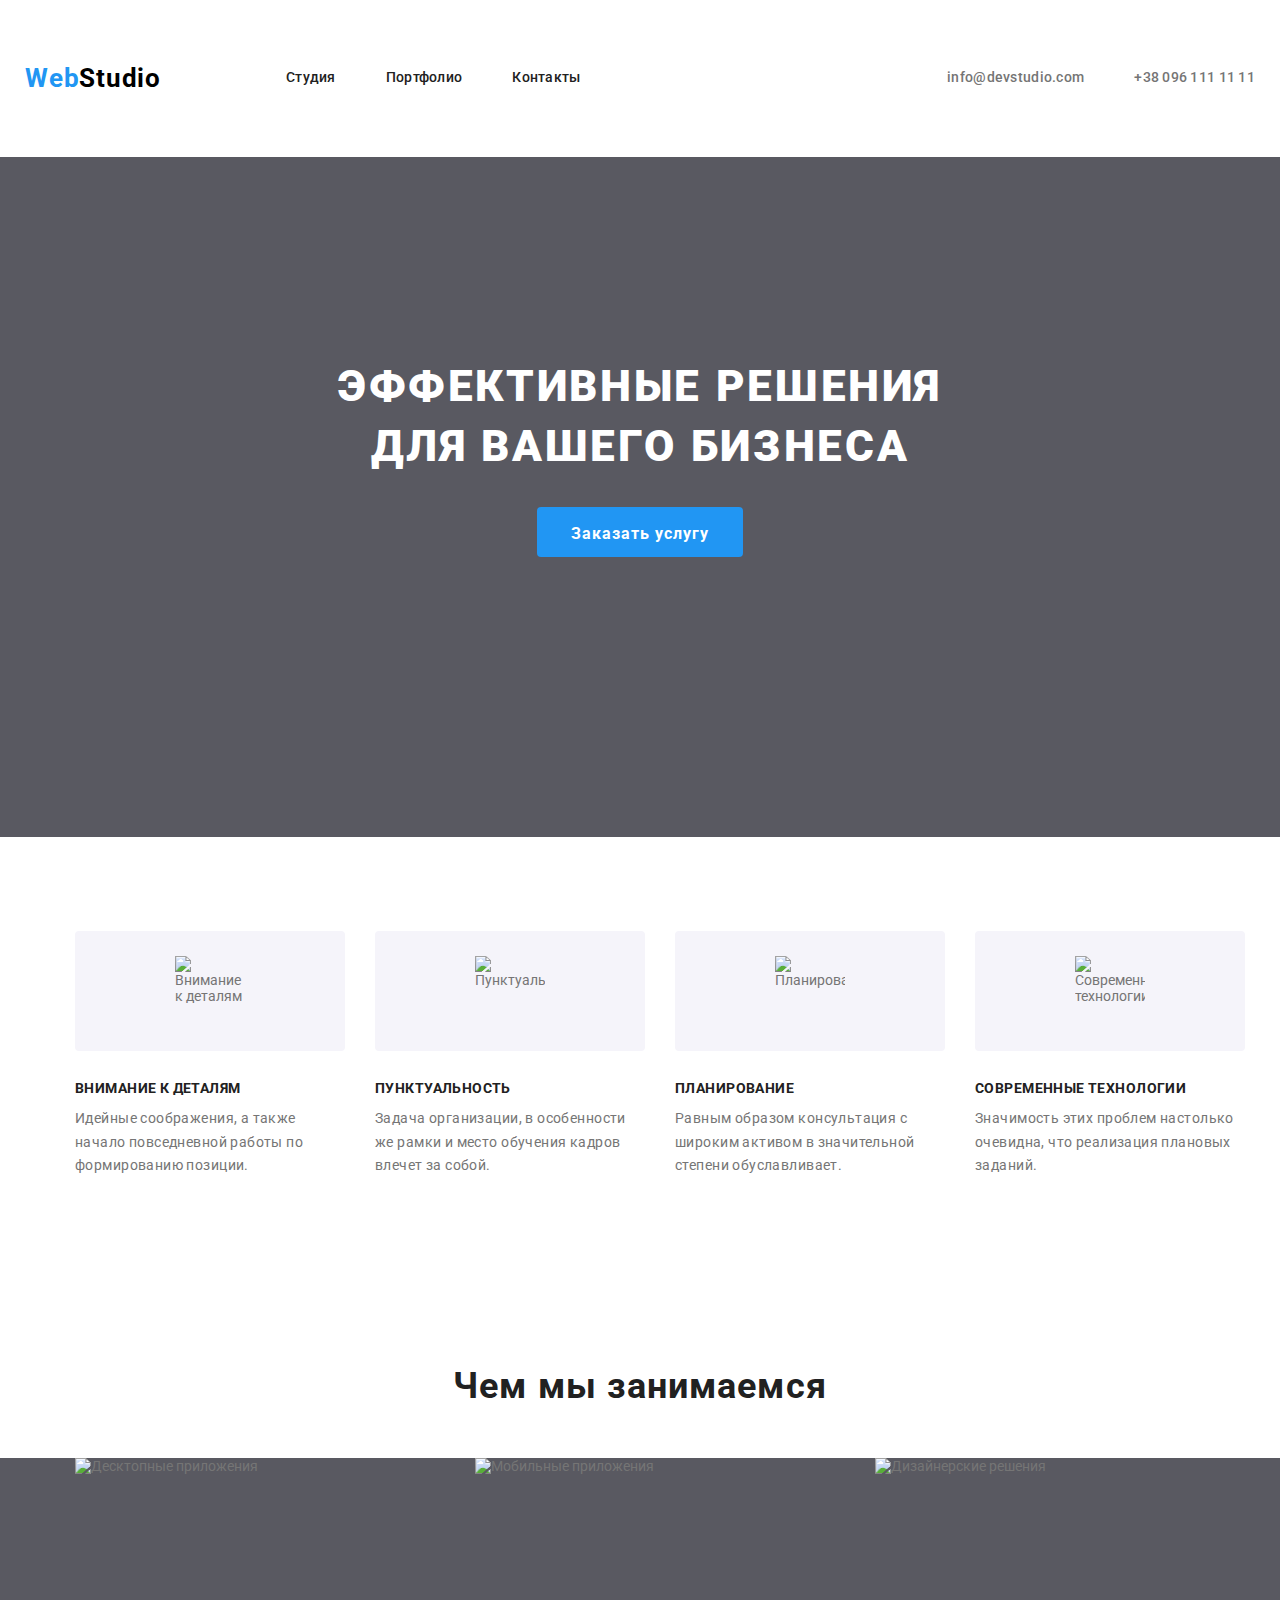
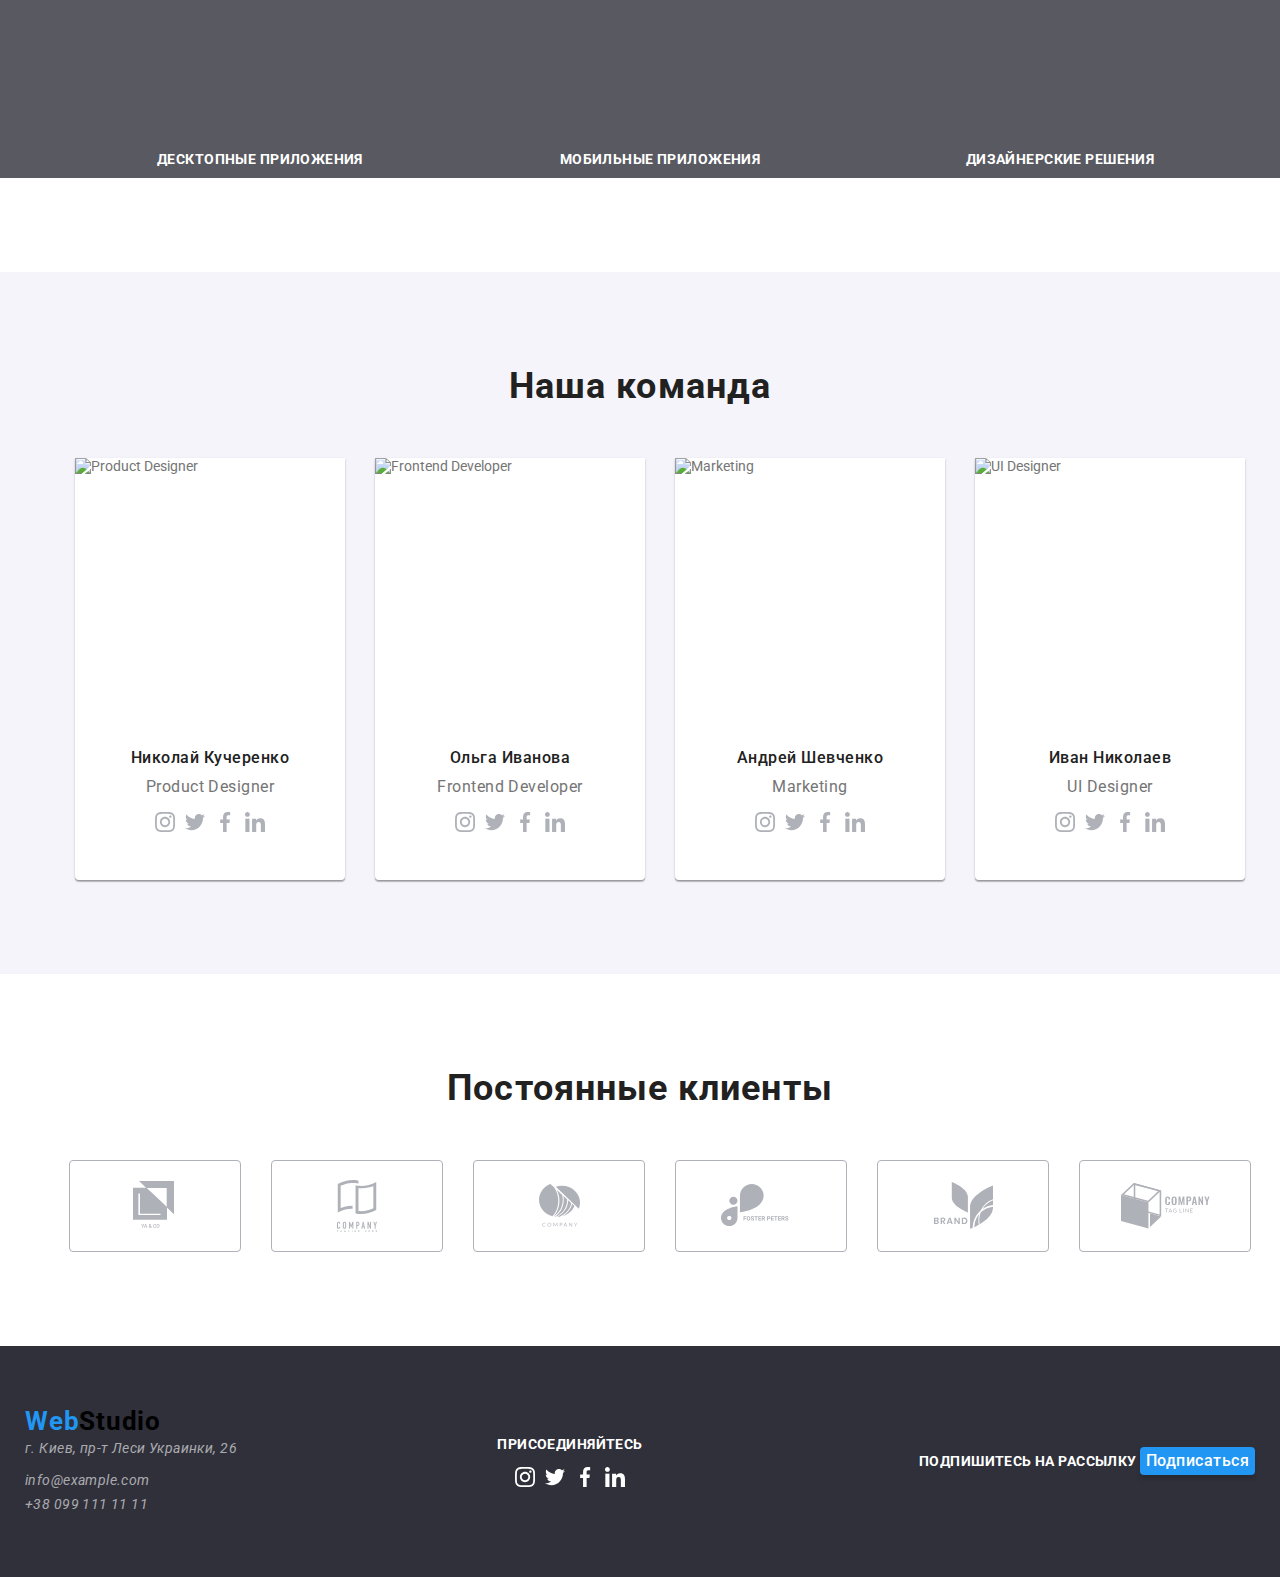
==== index.html @ 0b878e2d "сделано 2 страницы - студия и портфолио" ====
<!DOCTYPE html>
<html lang="en">
<head>
    <meta charset="UTF-8">
    <meta name="viewport" content="width=device-width, initial-scale=1.0">
    <title>WebStudio</title>
    <link href="https://fonts.googleapis.com/css2?family=Raleway:wght@700&family=Roboto:wght@400;500;700;900&display=swap" rel="stylesheet">
    <link rel="stylesheet" href="./CSS/normalize.css">
    <link rel="stylesheet" href="./CSS/styles.css">
</head>
<body>
    <header class="header">
        <div class="container">      
        <nav class="navigation">
    <a class="logo link" href="">
        <span class="web">Web</span>Studio
    </a>    
    <ul class="navigation-list list">
        <li class="navigation-list-item"> 
            <a class="navigation-link link" href="./index.html">Студия</a> </li>
        <li class="navigation-list-item"> 
            <a class="navigation-link link" href="./portfolio.html">Портфолио</a> </li>
        <li class="navigation-list-item"> 
            <a class="navigation-link link" href="">Контакты</a> </li>
    </ul>
</nav>
    <ul class="header-address list">
        <li> <a class="header-mailto link" href="mailto:info@devstudio.com">info@devstudio.com</a> </li>
        <li> <a class="header-tel link" href="tel:+380961111111">+38 096 111 11 11</a> </li>
    </ul>
    </div>
</header>
    <main>
    <section class="hero">
        <div class="container">
        <h1 class="hero-title">Эффективные решения для вашего бизнеса</h1>
        <button class="modal-button">Заказать услугу</button>
    </div>
</section>
<section class="section">
    <ul class="special list">
    <li class="speciality features">
    <img class="special-item-img" src="../homework-01/images/Vector.svg" alt="Внимание к деталям">
    <h3 class="subtitle">Внимание к деталям</h3> 
    <p class="description">Идейные соображения, а также начало повседневной 
        работы по формированию позиции. </p>  
    </li>
    <li class="speciality features">
<img class="special-item-img" src="../homework-01/images/Vector(1).svg" alt="Пунктуальность">
<h3 class="subtitle">Пунктуальность</h3> 
<p class="description">Задача организации, в особенности же рамки
     и место обучения кадров влечет за собой. </p>  
</li>
    <li class="speciality features">
<img class="special-item-img" src="../homework-01/images/Vector(2).svg" alt="Планирование">
<h3 class="subtitle">Планирование</h3> 
<p class="description">Равным образом консультация с широким 
    активом в значительной степени обуславливает.</p>  
</li>
    <li class="speciality features">
<img class="special-item-img" src="../homework-01/images/Vector(3).svg" alt="Современные технологии">
<h3 class="subtitle">Современные технологии</h3> 
<p class="description">Значимость этих проблем настолько очевидна,
     что реализация плановых заданий.</p>  
</li>
</ul>
</section>
<section class="section">
<h2 class="section-subtitle">Чем мы занимаемся</h2>
<ul class="doing-list list">
    <li class="speciality">
   <img src="../homework-01/images/img.jpg" alt="Десктопные приложения"  width="370"
   height="294">
     <h3 class="subtitle-box">Десктопные приложения</h3>
    </li>
    <li class="speciality">
        <img src="../homework-01/images/box.jpg" alt="Мобильные приложения"  width="370"
        height="294">
          <h3 class="subtitle-box">Мобильные приложения</h3>
    </li>
    <li class="speciality">
        <img src="../homework-01/images/img(1).jpg" alt="Дизайнерские решения"  width="370"
        height="294">
          <h3 class="subtitle-box">Дизайнерские решения</h3>
    </li>
</ul>
</section>
<section class="team section">
    <h2 class="section-subtitle">Наша команда</h2>
   <ul class="our-team list">
    <li class="speciality team-item">
        <img class="our-team-img" src="../homework-01/images/img(2).jpg" alt="Product Designer" width="270" height="260">
        <h3 lang="ru" class="subtitle-name">Николай Кучеренко</h3>
        <p lang="en" class="subtitle-position">Product Designer</p>
        <ul class="team-icon list">
            <li class="icon"> <a class="link" href=""> <img src="./images/insta2.svg" alt="Instagram logo"/> </a>
            </li>
            <li class="icon"> <a  class="link" href=""> <img src="./images/twit1.svg" alt="Twitter logo"/></a>
            </li>
            <li class="icon"> <a class="link" href=""> <img src="./images/faceb1.svg" alt="Facebook logo"/></a>
            </li>
            <li class="icon"> <a class="link" href=""> <img src="./images/link1.svg" alt="Linkedin logo"/></a>
            </li>
        </ul>
    </li>
    <li class="speciality team-item">
        <img class="our-team-img" src="../homework-01/images/img(3).jpg" alt="Frontend Developer" width="270" height="260">
        <h3 lang="ru" class="subtitle-name">Ольга Иванова</h3>
        <p lang="en" class="subtitle-position">Frontend Developer</p>
        <ul class="team-icon list">
            <li class="icon"> <a href=""><img src="./images/insta2.svg" alt="Instagram logo"/> </a>
            </li>
            <li class="icon"> <a href=""><img src="./images/twit1.svg" alt="Twitter logo"/></a>
            </li>
            <li class="icon"> <a href=""><img src="./images/faceb1.svg" alt="Facebook logo"/></a>
            </li>
            <li class="icon"> <a href=""><img src="./images/link1.svg" alt="Linkedin logo"/></a>
            </li>
        </ul>
    </li>
    <li class="speciality team-item">
        <img class="our-team-img" src="../homework-01/images/img(4).jpg" alt="Marketing" width="270" height="260">
        <h3 lang="ru" class="subtitle-name">Андрей Шевченко</h3>
        <p lang="en" class="subtitle-position">Marketing</p>
        <ul class="team-icon list">
            <li class="icon"> <a  href=""> <img src="./images/insta2.svg" alt="Instagram logo"/> </a>
            </li>
            <li class="icon"> <a  href=""> <img src="./images/twit1.svg" alt="Twitter logo"/></a>
            </li>
            <li class="icon"> <a  href=""> <img src="./images/faceb1.svg" alt="Facebook logo"/></a>
            </li>
            <li class="icon"> <a  href=""> <img src="./images/link1.svg" alt="Linkedin logo"/></a>
            </li>
        </ul>
    </li>
    <li class="speciality team-item">
        <img class="our-team-img" src="../homework-01/images/img(5).jpg" alt="UI Designer" width="270" height="260">
        <h3 lang="ru" class="subtitle-name">Иван Николаев</h3>
        <p lang="en" class="subtitle-position">UI Designer</p>
        <ul class="team-icon list">
            <li class="icon"> <a  href=""> <img src="./images/insta2.svg" alt="Instagram logo"/> </a>
            </li>
            <li class="icon"> <a  href=""> <img src="./images/twit1.svg" alt="Twitter logo"/></a>
            </li>
            <li class="icon"> <a  href=""> <img src="./images/faceb1.svg" alt="Facebook logo"/></a>
            </li>
            <li class="icon"> <a  href=""> <img src="./images/link1.svg" alt="Linkedin logo"/></a>
            </li>
        </ul>
    </li>
    </ul>
</section>
<section class="section">
    <h2 class="section-subtitle">Постоянные клиенты</h2>
    <ul class="our-clients list">
        <li class="client-icon speciality">
            <a href=""><img src="./images/logo1.svg" alt="Company logo 1"/> </a>
        </li>
        <li class="client-icon speciality">
            <a href=""><img src="./images/logo2.svg" alt="Company logo 2"/> </a>
        </li>
        <li class="client-icon speciality">
            <a href=""><img src="./images/logo3.svg" alt="Company logo 3"/> </a>
        </li>
        <li class="client-icon speciality">
            <a href=""><img src="./images/logo4.svg" alt="Company logo 4"/> </a>
        </li>
        <li class="client-icon speciality">
            <a href=""><img src="./images/logo5.svg" alt="Company logo 5"/> </a>
        </li>
        <li class="client-icon speciality">
            <a href=""><img src="./images/logo6.svg" alt="Company logo 6"/> </a>
        </li>
    </ul>
</section>
</main>
<footer class="footer">
    <div class="container">
  <div class="footer-logo">  
      <a class="logo link" href="">
    <span class="web">Web</span>Studio
</a> 
    <address>
        <p class="address">г. Киев, пр-т Леси Украинки, 26</p>
        <a class="footer-mailto" href="mailto:info@example.com">info@example.com</a> <br/>
        <a class="footer-tel" href="tel:+380991111111">+38 099 111 11 11</a>
    </address>
</div>
<div class="footer-subscribe">
<b class="footer-subtitle">ПРИСОЕДИНЯЙТЕСЬ</b>
        <ul class="footer-icons list">
    <li class="footer-icons-label"> 
     <a href=""><img src="./images/instagram-f.svg" alt="Instagram logo"/> </a>
    </li>
    <li class="footer-icons-label"> 
        <a  href=""> <img src="./images/twitter-f.svg" alt="Twitter logo"/> </a>
    </li>
    <li class="footer-icons-label"> 
        <a  href=""> <img src="./images/facebook-f.svg" alt="Facebook logo"/> </a>
    </li>
    <li class="footer-icons-label"> 
        <a  href=""> <img src="./images/linkedin-f.svg" alt="Linkedin logo"/> </a>
    </li>
</ul>
</div>
<div>
    <b class="footer-subtitle">ПОДПИШИТЕСЬ НА РАССЫЛКУ</b>
    <button class="footer-button">Подписаться</button>
</div>
    </div>
</footer>
</body>
</html>
---- CSS/styles.css ----
:root {
    --main-font:'Roboto', sans-serif;
    --secondary-font:'Raleway', sans-serif;
    --title-light-theme-color: #212121;
    --title-dark-theme-color:#FFFFFF;
    --main-text-color:#757575;
    --aksent-color:#2196F3;
}
body {
    font-family: var(--main-font);
    font-size: 14px;
    background-color: #FFFFF;
    color: var(--main-text-color);
}
.logo {
margin-right: 85px;
font-family: var(--secondary-font)
font-style: normal;
font-weight: bold;
font-size: 26px;
line-height: 1.19;
letter-spacing: 0.03em;
color:#000000;
}
.web {
    color: var(--aksent-color);
}
.link {
    text-decoration: none;
    display: block;
}
.list {
    list-style:none;
}
.container {
    width: 1230px;
    padding-left: 15px;
    padding-right: 15px;
    margin-left: auto;
    margin-right: auto;
}
.header {
    padding-top: 24px;
    padding-bottom: 25px;
    }
.header .container {
    display: flex;
    align-items: center;
    justify-content: space-between;
}
.header-address {
    display: flex;}
.header-mailto, .header-tel {
    padding-top: 32px;
    padding-bottom: 32px;
}
.header-mailto {
    margin-right: 50px;
}
.navigation {
    display: flex;
    align-items: center;
}
.navigation-list {
display: flex;
}
.navigation-link {
padding-top: 32px;
padding-bottom: 32px;
}
.navigation-list-item:not(:last-child) {
    margin-right: 50px;
}
.navigation-link,.header-mailto,.header-tel {
    font-weight: 500;
    font-size: 14px;
    line-height: 1.14;
    letter-spacing: 0.02em;  
    color: var(--title-light-theme-color);
}
.navigation-link:hover,
.navigation-link:focus {
    color: var(--aksent-color);
}
.header-address {
    margin-top: 0px;
    margin-bottom: 0px;
}
.header-mailto,.header-tel {
    color: var(--main-text-color);
    }
.header-mailto:hover, 
.header-mailto:focus {
color: var(--aksent-color);
}
.header-tel:hover, 
.header-tel:focus {
color: var(--aksent-color);
}
.hero {
    display: flex;
    background-color: rgba(47, 48, 58, 0.8);
    padding-left: 317px;
    padding-right: 317px;
    padding-top: 200px;
    padding-bottom: 280px;
}
.hero-title {
    margin-top: 0px;
margin-bottom: 30px;
font-weight: 900;
font-size: 44px;
line-height:1.36;
text-align: center;
letter-spacing: 0.06em;
text-transform: uppercase;
color: var(--title-dark-theme-color);
}
.modal-button {
display: flex;
margin: auto;
padding: 10px 32px;
min-width: 200px;
height: 50px;
font-weight: bold;
font-size: 16px;
line-height: 1.88;
text-align: center;
letter-spacing: 0.06em;
background-color: var(--aksent-color);
color: var(--title-dark-theme-color);
border-radius: 4px;
border-color: transparent;
}
img {
    display: block;
}
p {
    margin-top: 0px;
    margin-bottom: 0px;
}
.section {
    padding-top: 94px;
    padding-bottom: 94px;
}
.special {
    display: flex;
    justify-content: center;
    margin-top: 0px;
    margin-bottom: 0px;
    }
.speciality:not(:last-child) {
    margin-right: 30px;}

.special-item-img {
display: flex;
justify-content: center;
align-items: center;
margin-bottom: 30px;
width: 70px;
height: 70px;
padding-left: 100px;
padding-right: 100px;
padding-top: 25px;
padding-bottom: 25px;
background: #F5F4FA;
border-color: transparent;
border-radius: 4px;
}    
.subtitle, .subtitle-box, .footer-subtitle {
font-weight: bold;
font-size: 14px;
line-height: 1.14;
letter-spacing: 0.03em;
text-transform: uppercase;
color: var(--title-light-theme-color)
}
.features {
    width: 270px;
}
.doing-list {
    display: flex;
    justify-content: center;
    margin-top: 0px;
    margin-bottom: 0px;
    background: rgba(47, 48, 58, 0.8);
}
.team {
    background: #F5F4FA;
}
h2 {
    margin-top: 0px;
    margin-bottom: 50px;
}
h3 {
    margin-top: 0px;
    margin-bottom: 10px;
}
.our-team {
    display: flex;
    justify-content: center;
    margin-top: 0px;
    margin-bottom: 0px;   
}
.team-item {
    width: 270px;
height: 422px;
background: #FFFFFF;
box-shadow: 0px 2px 1px rgba(0, 0, 0, 0.2), 0px 1px 1px rgba(0, 0, 0, 0.14), 0px 1px 3px rgba(0, 0, 0, 0.12);
border-radius: 0px 0px 4px 4px;
}
.our-team-img {
    margin-bottom: 30px;
}
.description, .description-portfolio {
font-size: 14px;
line-height: 1.71;
letter-spacing: 0.03em;
color:var(--main-text-color);
}
.description-portfolio {
margin-bottom: 20px;
font-size: 16px;
line-height: 1.88;
}
.section-subtitle {
font-weight: bold;
font-size: 36px;
line-height: 1.16;
text-align: center;
letter-spacing: 0.03em;
color: var(--title-light-theme-color)
}
.subtitle-box {
text-align: center;
color: var(--title-dark-theme-color);
}
.subtitle-name {
    margin-bottom: 10px;
}
.subtitle-position {
    margin-bottom: 16px;
}
.subtitle-name, .subtitle-position {
font-weight: 500;
font-size: 16px;
line-height: 1.19;
text-align: center;
letter-spacing: 0.03em;
color: var(--title-light-theme-color)
}
.subtitle-position {
font-weight: normal;
color: var(--main-text-color);
}
.team-icon {
    display: flex;
    align-items: center;
    justify-content: center;
    padding-left: 0px;
}
.icon:hover,
.icon:focus {
    background-color: var(--aksent-color);
}
.icon:not(:last-child) {
    margin-right: 10px;
}
.team-icon-img {
    ;
    width: 44px;
    height: 44px;
}
.our-clients {
    display: flex;
    justify-content: center;
    margin-top: 0px;
    margin-bottom: 0px;
}
.client-icon {
display: flex;
justify-content: center;
align-items: center;
width: 170px;
height: 90px;
border: 1px solid #AFB1B8;
border-radius: 4px;
}
.client-icon:not(:last-child) {
    margin-right: 30px;
}
.client-icon:hover,
.client-icon:focus {
    border-color: var(--aksent-color);
}


.footer {
    background: #2F303A;
    padding-top: 60px;
    padding-bottom: 60px;
}
.footer .container {
    display: flex;
    justify-content: space-between;
    align-items: center;
   
}
.footer-logo {
    margin-right: 69px;
}
.address {
color:var(--title-dark-theme-color);
}
.footer-mailto, .footer-tel, .address{
text-decoration: none;
    font-weight: normal;
font-size: 14px;
line-height: 1.71;
letter-spacing: 0.03em;
color: rgba(255, 255, 255, 0.6);
}

.address,.footer-mailto {
margin-bottom: 9px;
}

.footer-mailto:hover,
.footer-mailto:focus {
    color: var(--aksent-color);
}
.footer-tel:hover,
.footer-tel:focus {
    color: var(--aksent-color);
}
.footer-subscribe {
margin-right: 94px;
   }
.footer-subtitle {
padding-top: 72px;
margin-bottom: 20px;
color: var(--title-dark-theme-color);
}
.footer-icons {
    display: flex;
    justify-content: center;
    align-items: center;
    padding-left: 0px;
    margin-bottom: 0px;
    }
.footer-icons-label:not(:last-child) {
    margin-right: 10px;}

.footer-button {
font-weight: 500;
font-size: 16px;
line-height: 1.625;
text-align: center;
letter-spacing: 0.03em;
color: var(--title-dark-theme-color);
background: var(--aksent-color);
box-shadow: 0px 4px 4px rgba(0, 0, 0, 0.15);
border-radius: 4px;
border: transparent;
}

.button-item {
    display: flex;
    align-items: center;
    justify-content: center;
    padding-bottom: 50px;
}
.button {
    
    margin-right: 8px;
    padding-top: 6px;
    padding-bottom: 6px;
    padding-left: 22px;
    padding-right: 22px;
background: #F5F4FA;
border-radius: 4px;
border-color: transparent;
}
.button:hover,
.button:focus {
    background-color: var(--aksent-color);
    color: var(--title-dark-theme-color);
}
.portfolio-container {
    display: flex;
    flex-wrap: wrap;
    margin-top: 0px;
    margin-bottom: 0px;
}
.portfolio-list {
margin-right: 30px;
margin-bottom: 30px;
width: 370px;
height: 404px;
background: #FFFFFF;
border: 1px solid #EEEEEE;
}
.portfolio-list:nth-child(3n) {
    margin: 0px;
}
.portfolio-list:nth-last-child(-n + 3){
    margin-bottom: 0px;
}
.portfolio-link {
    margin-bottom: 20px;
}
.subtitle-portfolio {
    margin-bottom: 4px;
font-weight: bold;
font-size: 18px;
line-height: 2;
letter-spacing: 0.06em;
color: var(--title-light-theme-color);
}
.subtitle-portfolio, .description-portfolio {
    margin-left: 24px;
    margin-right: 24px;
}
.text-portfolio {
font-size: 18px;
line-height: 1.56;
letter-spacing: 0.03em;
color: var(--title-dark-theme-color);
}
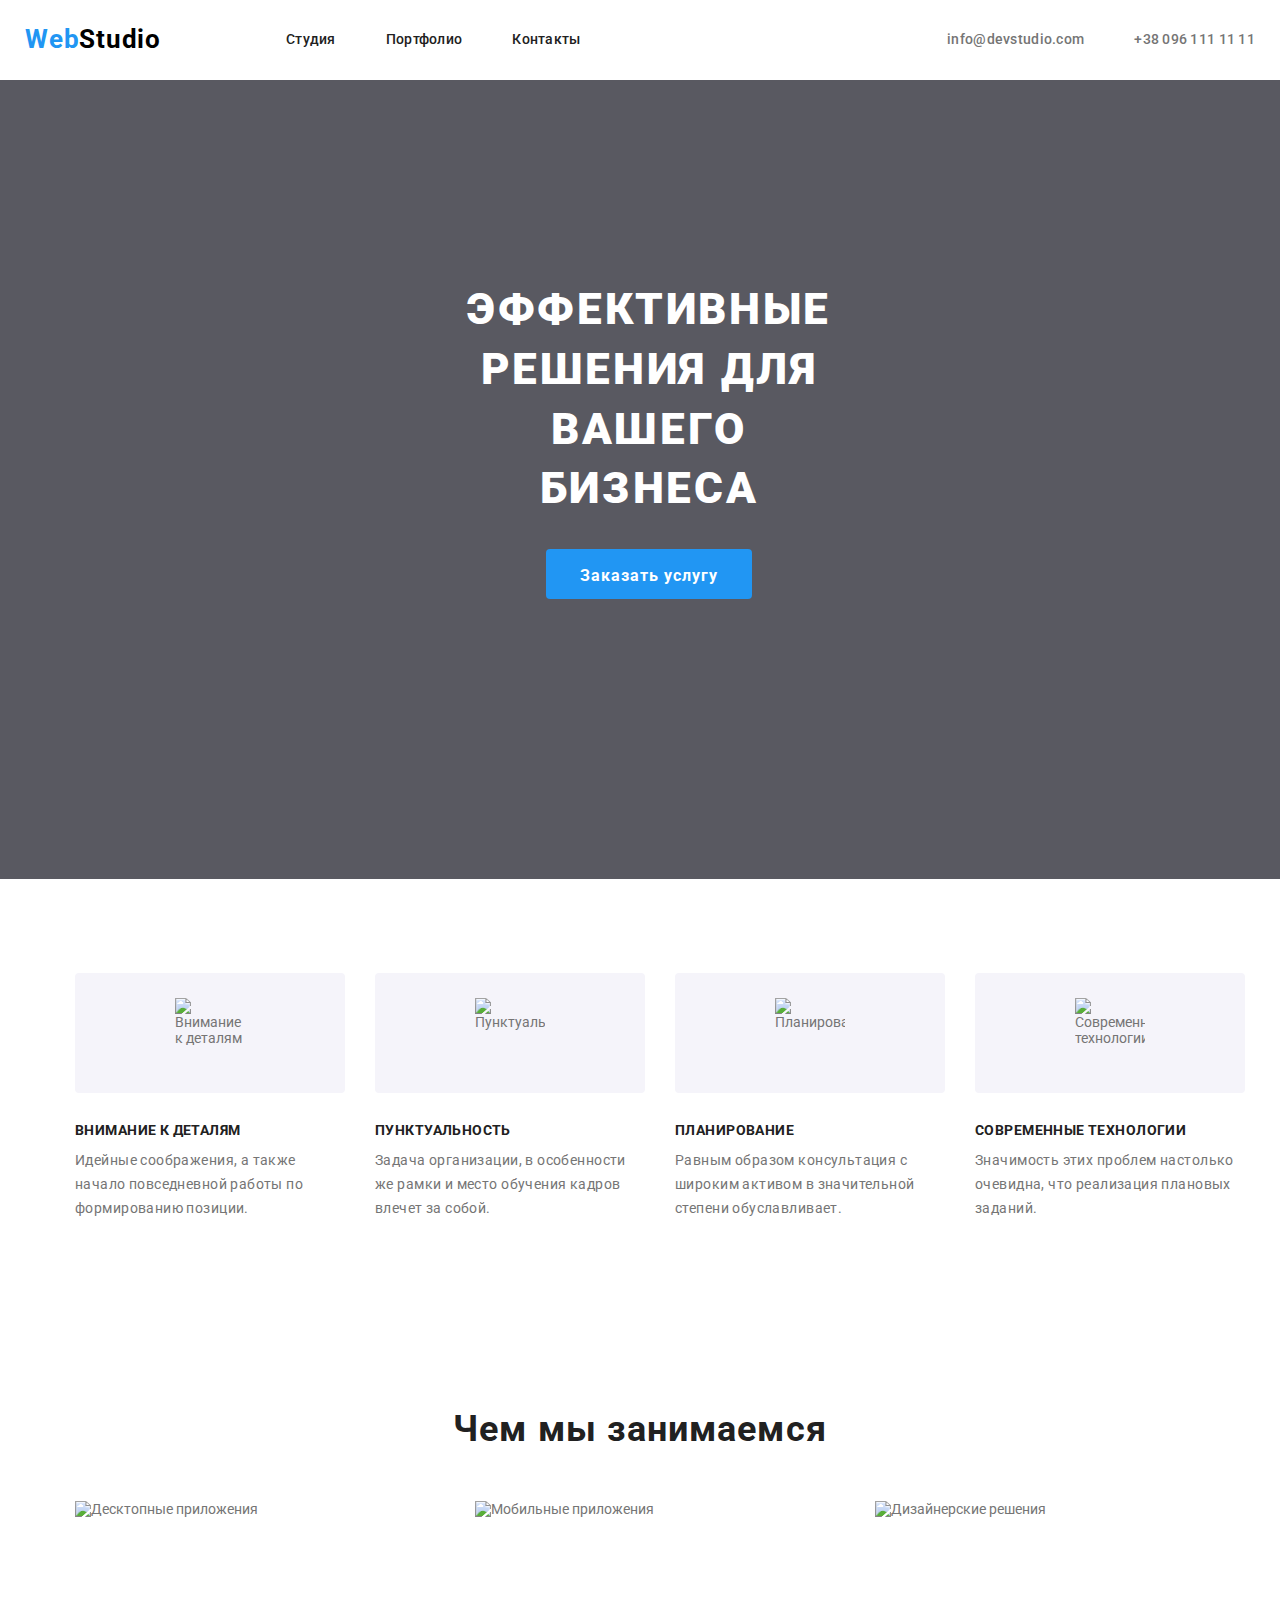
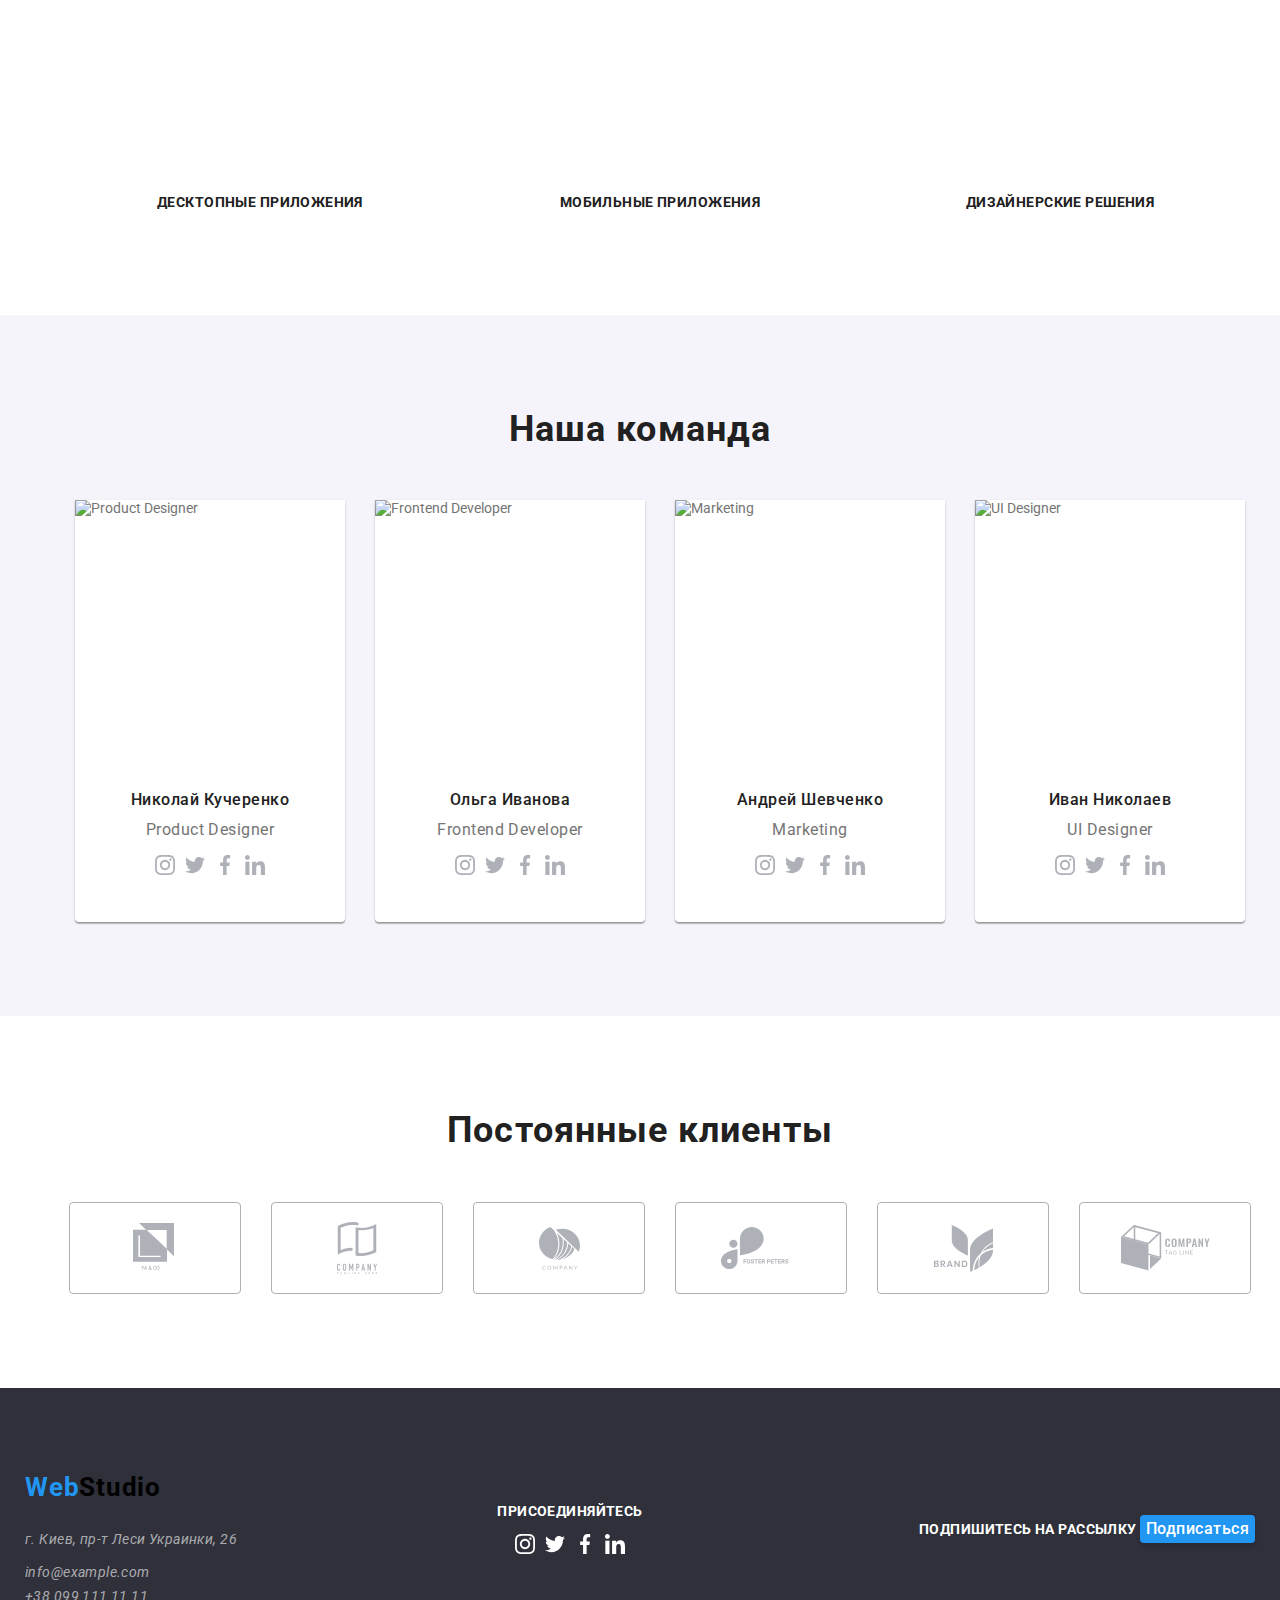
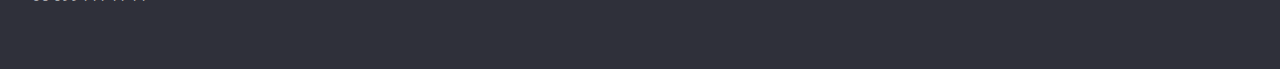
==== commit 92d6b589: "добавила класс контейнер" ====
--- a/index.html
+++ b/index.html
@@ -38,6 +38,7 @@
     </div>
 </section>
 <section class="section">
+    <div class="container">
     <ul class="special list">
     <li class="speciality features">
     <img class="special-item-img" src="../homework-01/images/Vector.svg" alt="Внимание к деталям">
@@ -64,8 +65,10 @@
      что реализация плановых заданий.</p>  
 </li>
 </ul>
+</div>
 </section>
 <section class="section">
+    <div class="container">
 <h2 class="section-subtitle">Чем мы занимаемся</h2>
 <ul class="doing-list list">
     <li class="speciality">
@@ -84,8 +87,10 @@
           <h3 class="subtitle-box">Дизайнерские решения</h3>
     </li>
 </ul>
+</div>
 </section>
 <section class="team section">
+    <div class="container">
     <h2 class="section-subtitle">Наша команда</h2>
    <ul class="our-team list">
     <li class="speciality team-item">
@@ -149,8 +154,10 @@
         </ul>
     </li>
     </ul>
+</div>
 </section>
 <section class="section">
+    <div class="container">
     <h2 class="section-subtitle">Постоянные клиенты</h2>
     <ul class="our-clients list">
         <li class="client-icon speciality">
@@ -172,6 +179,7 @@
             <a href=""><img src="./images/logo6.svg" alt="Company logo 6"/> </a>
         </li>
     </ul>
+</div>
 </section>
 </main>
 <footer class="footer">
--- a/CSS/styles.css
+++ b/CSS/styles.css
@@ -13,6 +13,8 @@
     color: var(--main-text-color);
 }
 .logo {
+padding-top: 24px;
+padding-bottom: 25px;
 margin-right: 85px;
 font-family: var(--secondary-font)
 font-style: normal;
@@ -39,10 +41,6 @@
     margin-left: auto;
     margin-right: auto;
 }
-.header {
-    padding-top: 24px;
-    padding-bottom: 25px;
-    }
 .header .container {
     display: flex;
     align-items: center;
@@ -63,6 +61,8 @@
 }
 .navigation-list {
 display: flex;
+margin-top: 0px;
+margin-bottom: 0px;
 }
 .navigation-link {
 padding-top: 32px;
@@ -100,8 +100,8 @@
 .hero {
     display: flex;
     background-color: rgba(47, 48, 58, 0.8);
-    padding-left: 317px;
-    padding-right: 317px;
+    padding-left: 452px;
+    padding-right: 452px;
     padding-top: 200px;
     padding-bottom: 280px;
 }
@@ -183,7 +183,6 @@
     justify-content: center;
     margin-top: 0px;
     margin-bottom: 0px;
-    background: rgba(47, 48, 58, 0.8);
 }
 .team {
     background: #F5F4FA;
@@ -233,7 +232,7 @@
 }
 .subtitle-box {
 text-align: center;
-color: var(--title-dark-theme-color);
+color: var(--title-light-theme-color);
 }
 .subtitle-name {
     margin-bottom: 10px;
@@ -368,10 +367,10 @@
     display: flex;
     align-items: center;
     justify-content: center;
+    padding-top: 93px;
     padding-bottom: 50px;
 }
 .button {
-    
     margin-right: 8px;
     padding-top: 6px;
     padding-bottom: 6px;
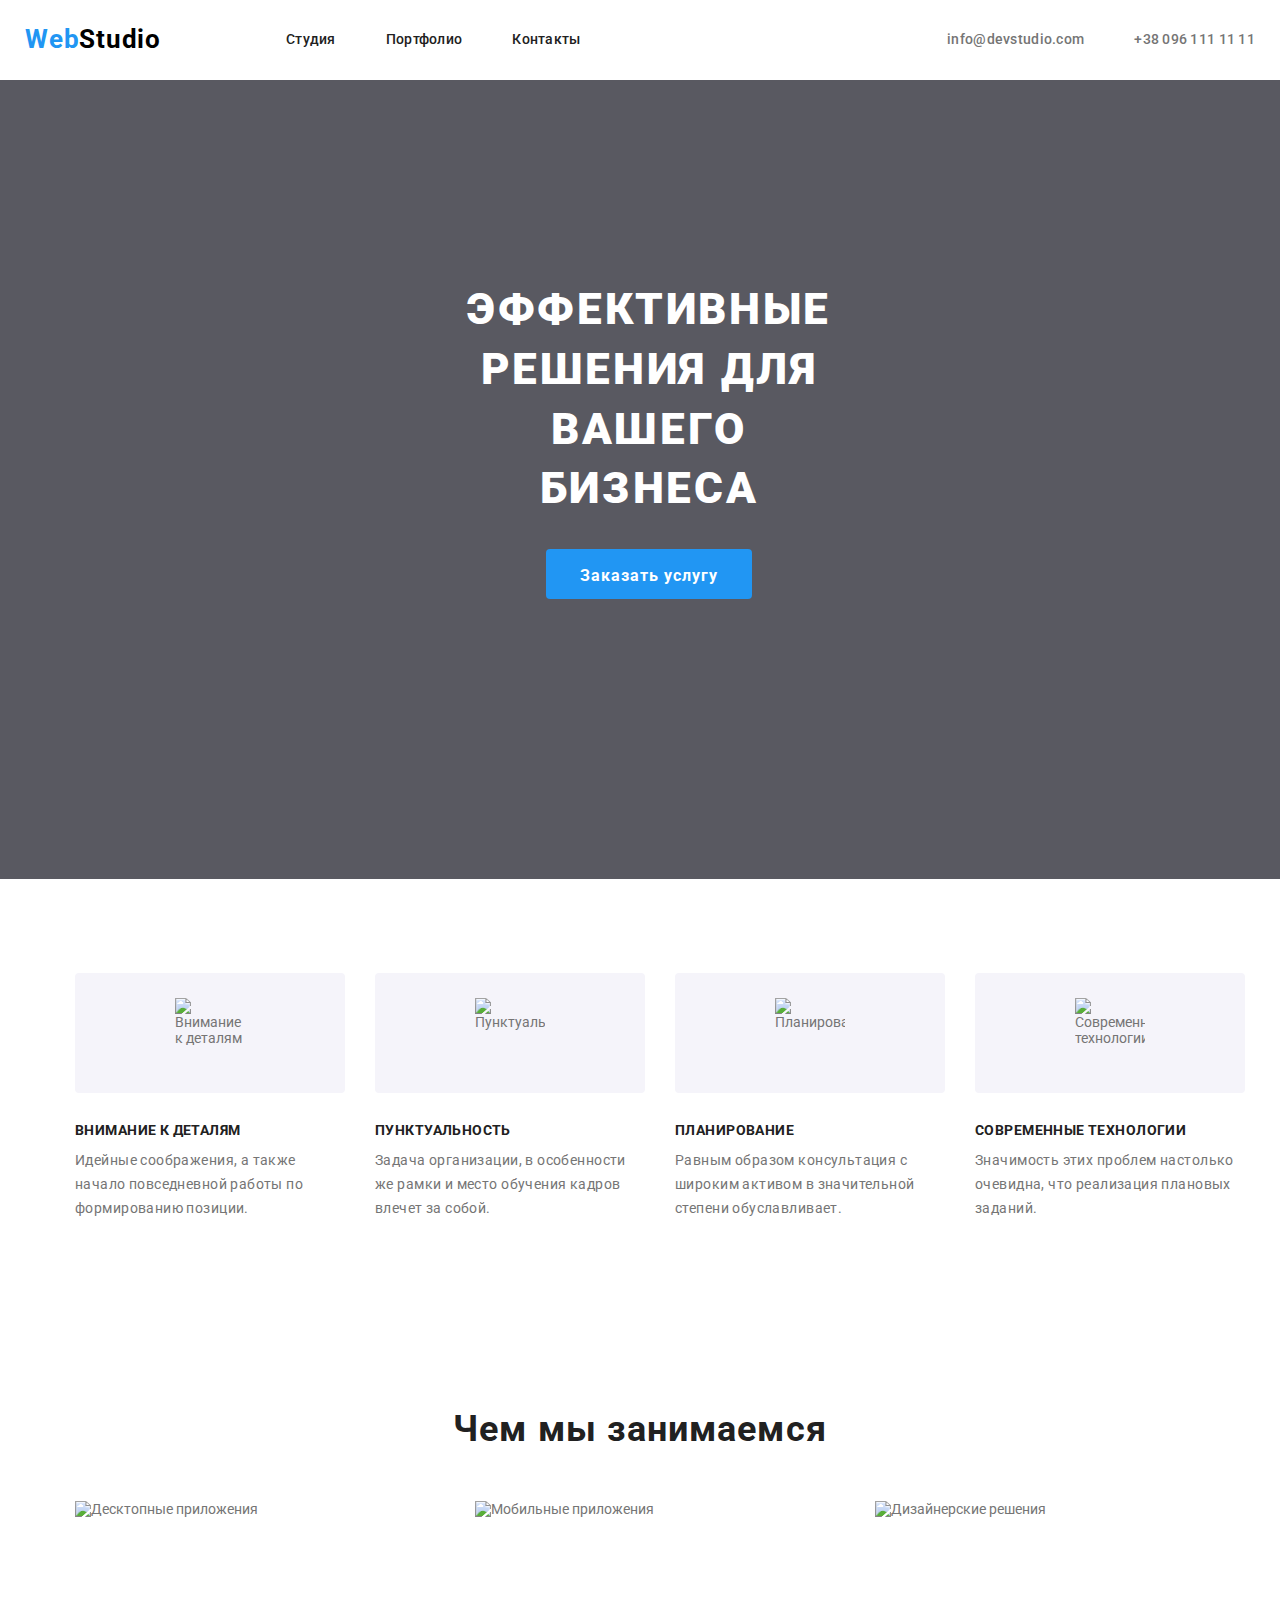
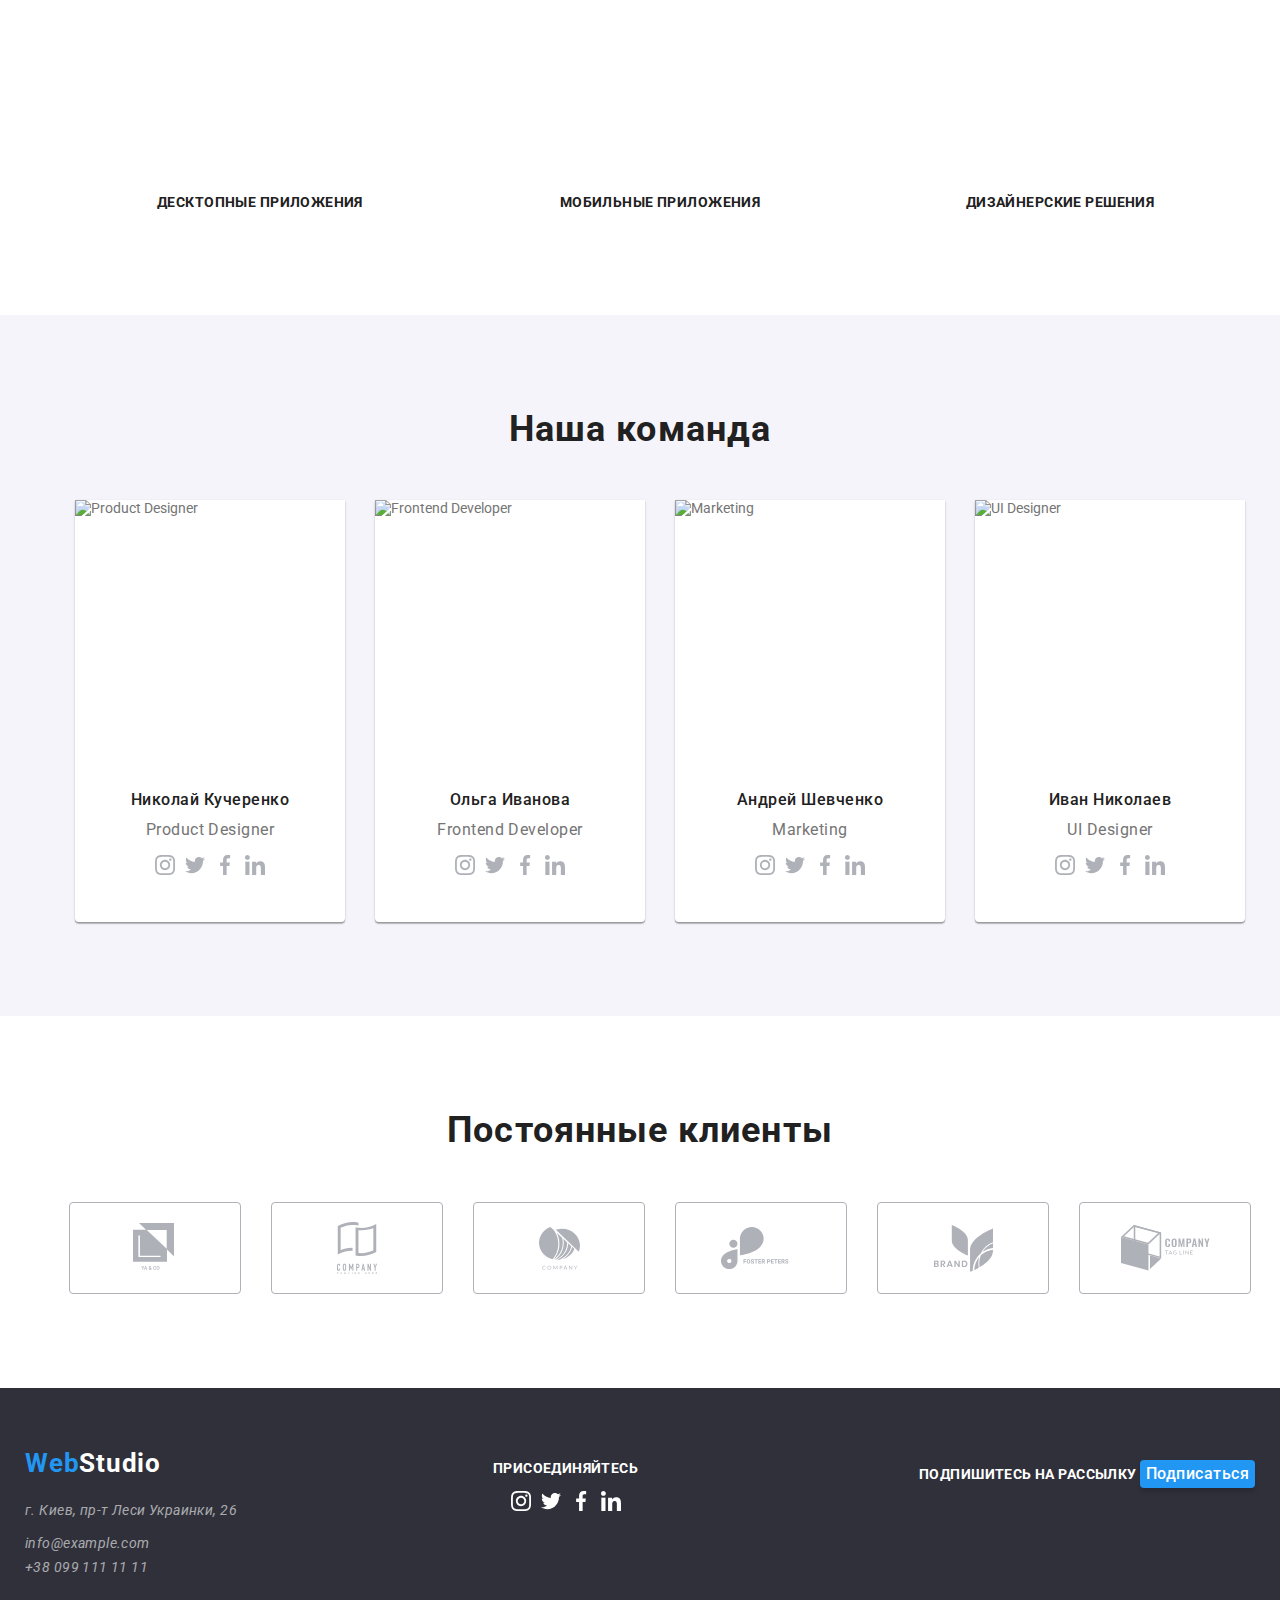
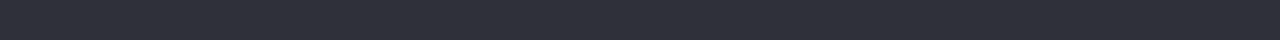
==== commit a7f8fd6f: "расставила падинги в футере" ====
--- a/index.html
+++ b/index.html
@@ -185,7 +185,7 @@
 <footer class="footer">
     <div class="container">
   <div class="footer-logo">  
-      <a class="logo link" href="">
+      <a class="logotype link" href="">
     <span class="web">Web</span>Studio
 </a> 
     <address>
@@ -211,7 +211,7 @@
     </li>
 </ul>
 </div>
-<div>
+<div class="footer-subtitle-subtitle">
     <b class="footer-subtitle">ПОДПИШИТЕСЬ НА РАССЫЛКУ</b>
     <button class="footer-button">Подписаться</button>
 </div>
--- a/CSS/styles.css
+++ b/CSS/styles.css
@@ -292,28 +292,33 @@
 .client-icon:focus {
     border-color: var(--aksent-color);
 }
-
-
 .footer {
-    background: #2F303A;
+    background: #2F303A;   
+}
+.footer .container {
+    display: flex;
+    justify-content: space-between;
+    }
+.footer-logo {
+    margin-right: 69px;
     padding-top: 60px;
     padding-bottom: 60px;
 }
-.footer .container {
-    display: flex;
-    justify-content: space-between;
-    align-items: center;
-   
-}
-.footer-logo {
-    margin-right: 69px;
-}
-.address {
+.logotype {
+margin-bottom: 20px;
+font-family: var(--secondary-font)
+font-style: normal;
+font-weight: bold;
+font-size: 26px;
+line-height: 1.19;
+letter-spacing: 0.03em;
+}
+.logotype,.address {
 color:var(--title-dark-theme-color);
 }
 .footer-mailto, .footer-tel, .address{
 text-decoration: none;
-    font-weight: normal;
+font-weight: normal;
 font-size: 14px;
 line-height: 1.71;
 letter-spacing: 0.03em;
@@ -334,9 +339,13 @@
 }
 .footer-subscribe {
 margin-right: 94px;
+padding-top: 72px;
    }
+ .footer-subtitle-subtitle {
+ padding-top: 72px;
+    
+ }  
 .footer-subtitle {
-padding-top: 72px;
 margin-bottom: 20px;
 color: var(--title-dark-theme-color);
 }
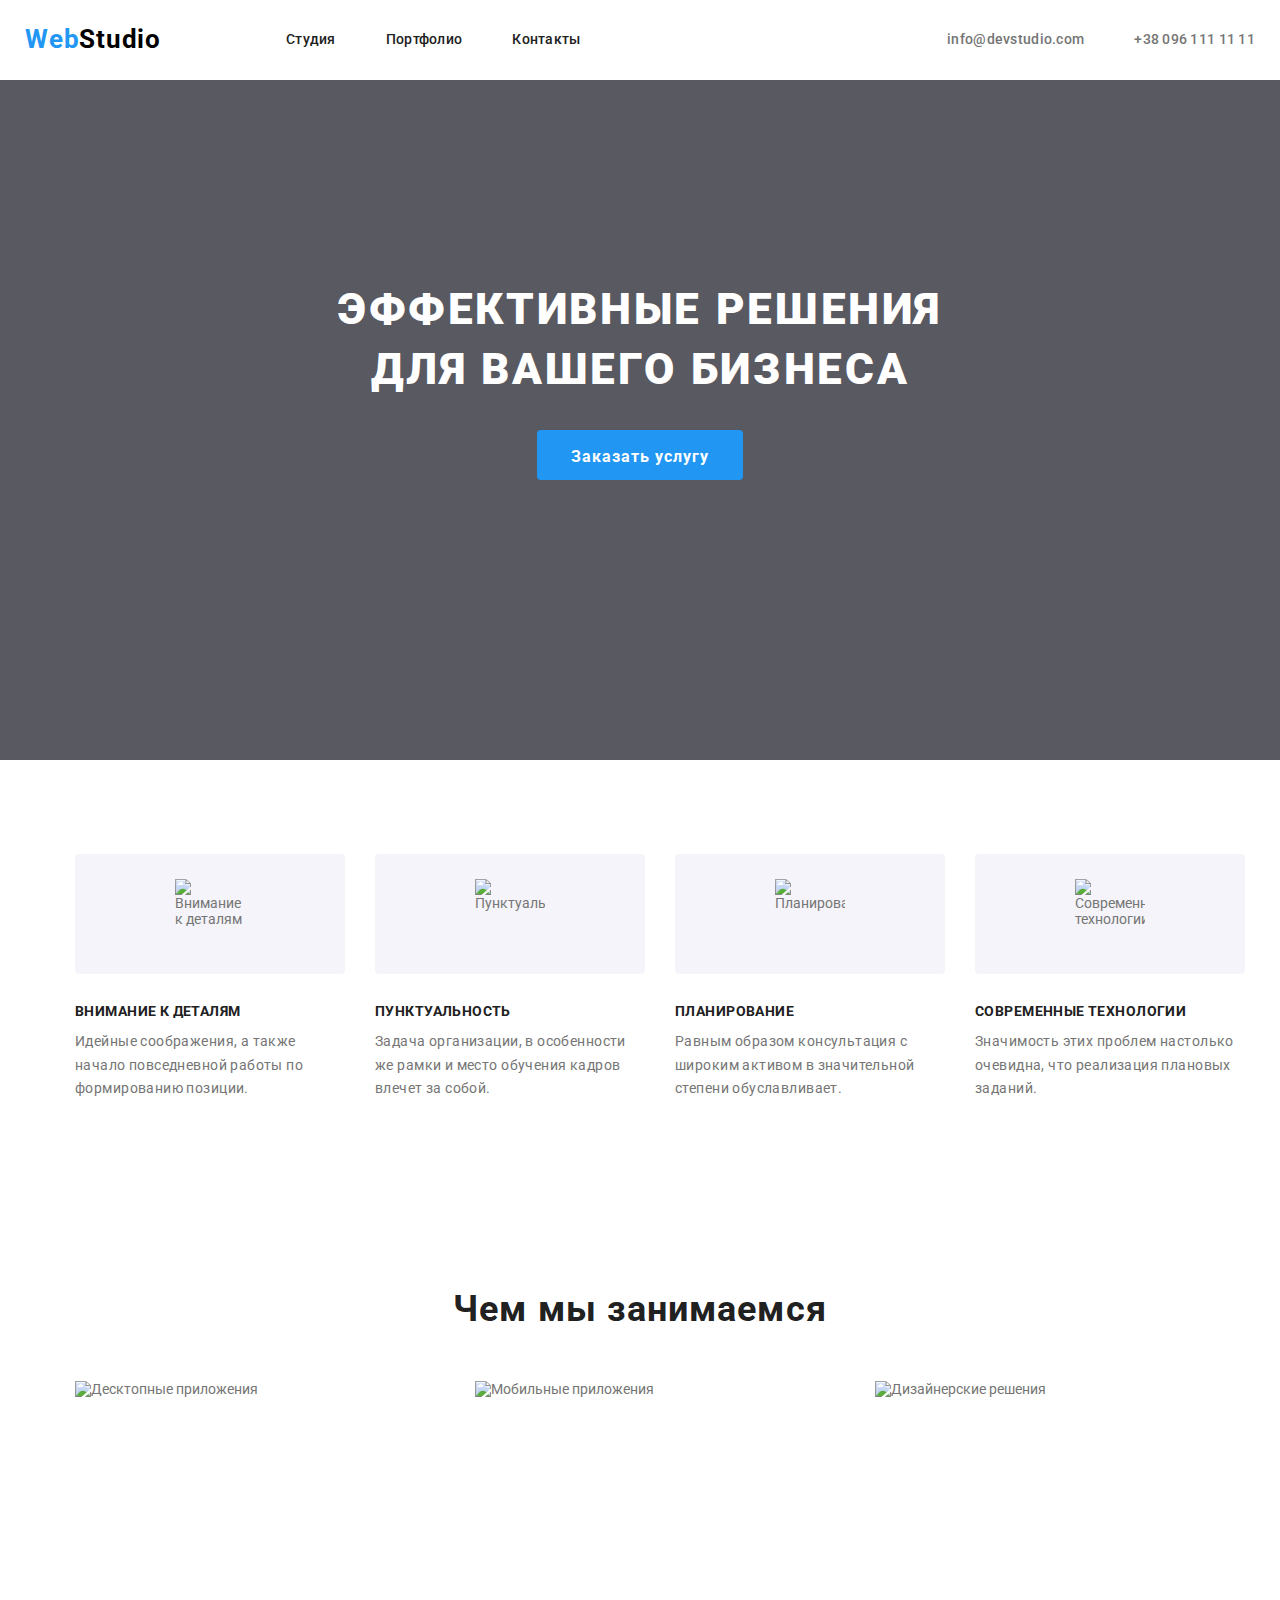
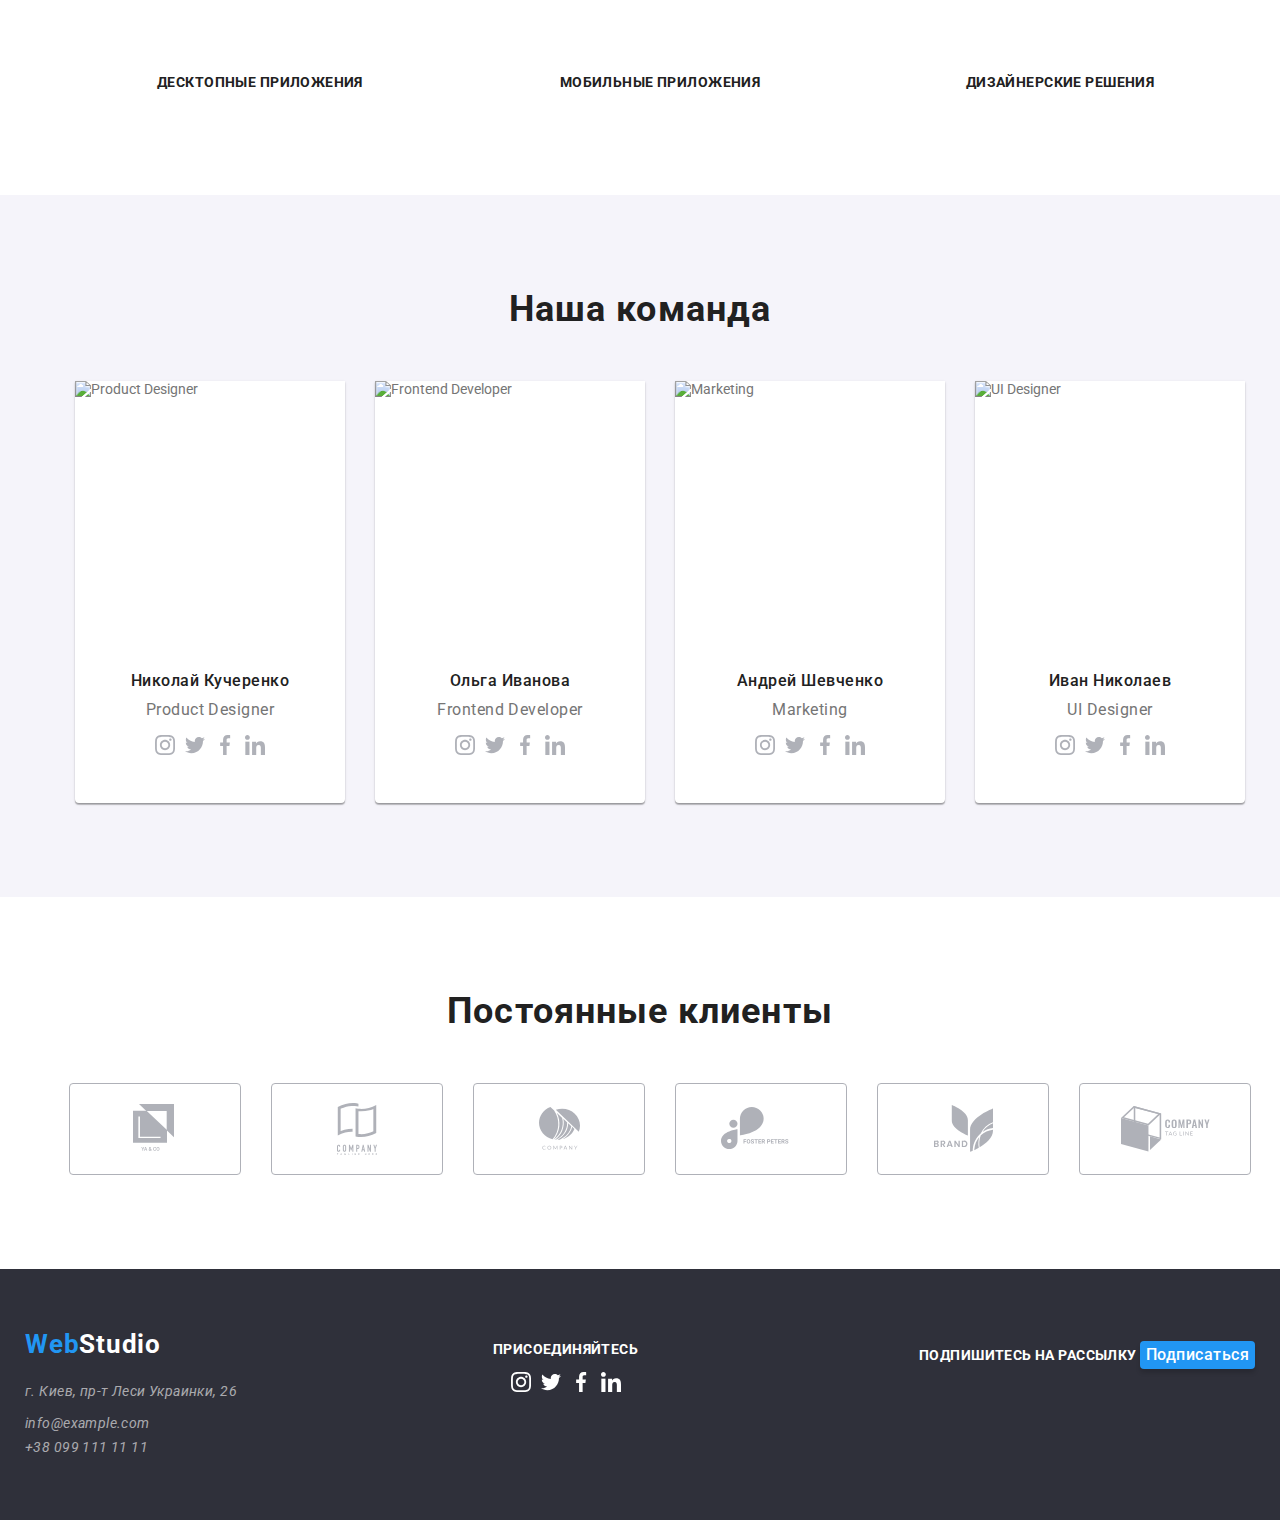
==== commit 44210662: "изменила hero title" ====
--- a/index.html
+++ b/index.html
@@ -33,7 +33,7 @@
     <main>
     <section class="hero">
         <div class="container">
-        <h1 class="hero-title">Эффективные решения для вашего бизнеса</h1>
+        <h1 class="hero-title">Эффективные решения <br> для вашего бизнеса</h1>
         <button class="modal-button">Заказать услугу</button>
     </div>
 </section>
--- a/CSS/styles.css
+++ b/CSS/styles.css
@@ -100,8 +100,7 @@
 .hero {
     display: flex;
     background-color: rgba(47, 48, 58, 0.8);
-    padding-left: 452px;
-    padding-right: 452px;
+    
     padding-top: 200px;
     padding-bottom: 280px;
 }
